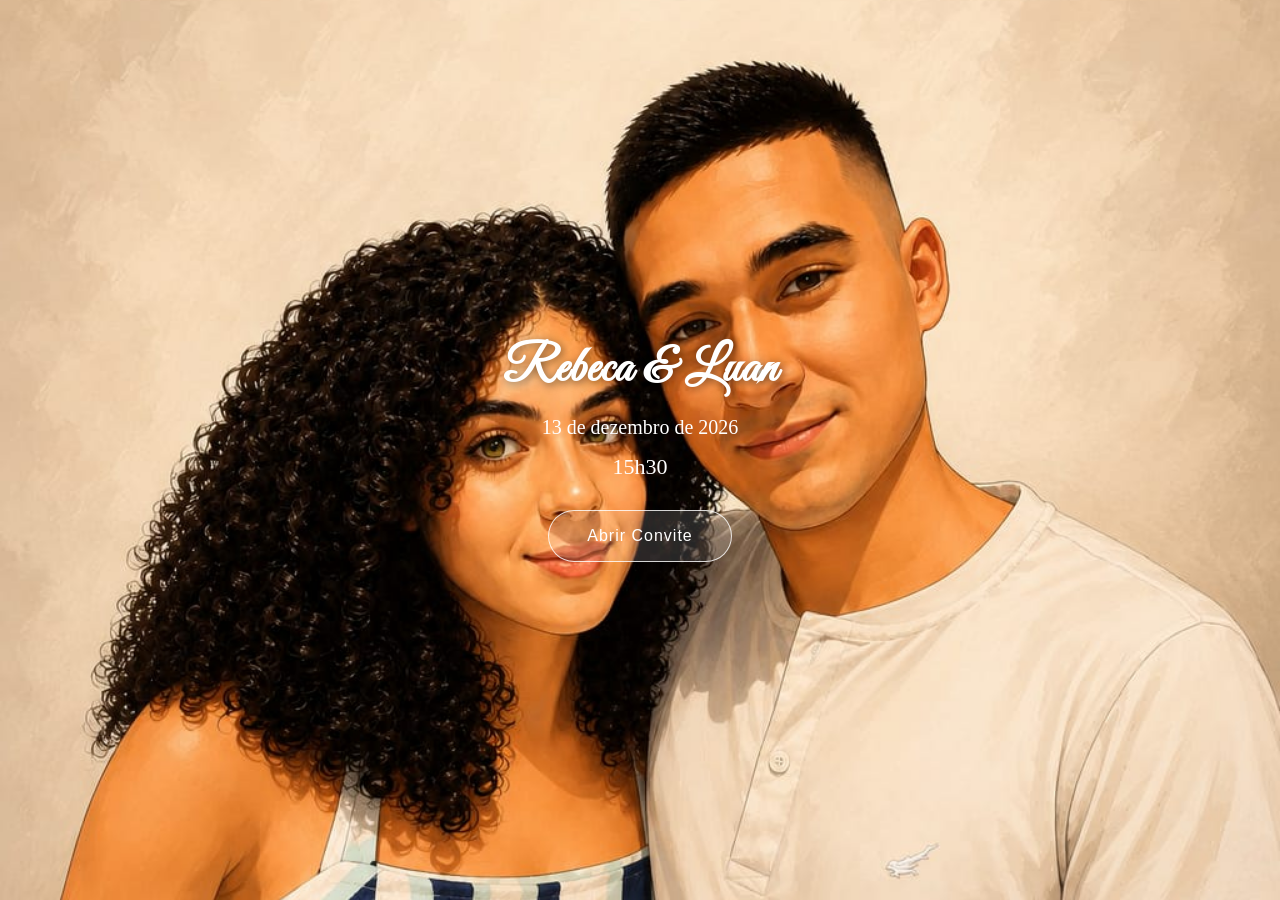
==== index.html @ d6e5cb89 "Corrigindo nome do index" ====
<!DOCTYPE html>
<html lang="pt-br">
<head>
    <meta charset="UTF-8">
    <meta name="viewport" content="width=device-width, initial-scale=1.0">
    <title>Luan & Rebeca</title>
    <link rel="stylesheet" href="style.css">
    
    <link rel="preconnect" href="https://fonts.googleapis.com">

    <link rel="preconnect" href="https://fonts.gstatic.com" crossorigin>

    <link href="https://fonts.googleapis.com/css2?family=Great+Vibes&display=swap" rel="stylesheet">
</head>

<body>
    <header>
        <div class="hero">
        <h1>Rebeca & Luan</h1>
        <p class="data">13 de dezembro de 2026</p>
        <p class="horario">15h30</p>
        <button class="botao">Abrir Convite</button>
        </div>
    </header>

    <main>
        <section>
            <h2>Nossa História</h2>
            <p>Nossa história começou quando...</p>
        </section>
    </main>
    <script src="script.js"></script>
</body>
</html>
---- style.css ----
*{
    margin: 0;
    padding: 0;
    box-sizing: border-box;
}

header {
    height: 100vh;
    display: flex;
    flex-direction: column;
    justify-content: center;
    align-items: center;
    background-image: url("img/foto-casal.jpg");
    background-size: cover;
    background-position: center 45%;
    /* ADICIONE ESTAS 4 LINHAS ABAIXO: */
    position: fixed; /* Fixa o header no topo para ele poder deslizar por cima do conteúdo */
    top: 0;
    left: 0;
    width: 100%;
    z-index: 10; /* Garante que ele fique na frente de tudo até ser clicado */
    transition: transform 1s ease-in-out, opacity 1s ease-in-out; /* Diz que qualquer movimento dele vai durar 1 segundo de forma suave */
}
  

h1 {
    font-size: 50px;
    font-family: "Great Vibes", cursive;
    color: #fff;
    text-shadow: 2px 2px 8px rgba(0,0,0,0.5);
    letter-spacing: 1px;
    /* ADICIONE ESSAS DUAS LINHAS ABAIXO */
    animation: surgirDeBaixo 1.2s ease-out 0.8s forwards;
    opacity: 0;
}

.data {
    font-size: 20px;
    color: white;
    /* ADICIONE ESSAS DUAS LINHAS ABAIXO */
    animation: surgirDeBaixo 1.2s ease-out 0.8s forwards;
    opacity: 0;
}

.horario {
    font-size: 22px;
        color: white;
        /* ADICIONE ESSAS DUAS LINHAS ABAIXO */
    animation: surgirDeBaixo 1.2s ease-out 0.8s forwards;
    opacity: 0;

}

.botao {
    margin-top: 15px;
    padding: 16px 38px;
    border: 1px solid rgba(255, 255, 255, 0.8);
    border-radius: 50px;
    background: rgba(255, 255, 255, 0.15);
    color: #fff;
    font-size: 16px;
    font-weight: 500;
    cursor: pointer;
    transition: 0.3s ease;
    letter-spacing: 1px;
    /* ADICIONE ESSAS DUAS LINHAS ABAIXO */
    animation: surgirDeBaixo 1.2s ease-out 0.8s forwards;
    opacity: 0;
}

.botao:hover {
    background-color: #c59b25;
}

.hero {
    display: flex;
    flex-direction: column;
    align-items: center;
    gap: 15px;
}

/* 
Explicação do que esse código faz:

@keyframes funciona como um "roteiro" para o navegador. Ele diz o que acontece no início e no fim da animação.
from (Início): O elemento começa invisível (opacity: 0) e empurrado 30 pixels para baixo (translateY(30px)).
to (Fim): O elemento fica totalmente visível (opacity: 1) e volta para a sua posição original (translateY(0)).
Criando animação chamada 'surgirDeBaixo' */
@keyframes surgirDeBaixo {
    from {
        opacity: 0;
        transform: translateY(30px);
    }
    to {
        opacity: 1;
        transform: translateY(0);
    }
}

/* Essa classe será colocada pelo JavaScript na hora do clique */
.capa-sumir {
    transform: translateY(-100vh); /* Empurra a capa inteira para cima, para fora da tela */
    opacity: 0; /* Faz ela desaparecer suavemente enquanto sobe */
}
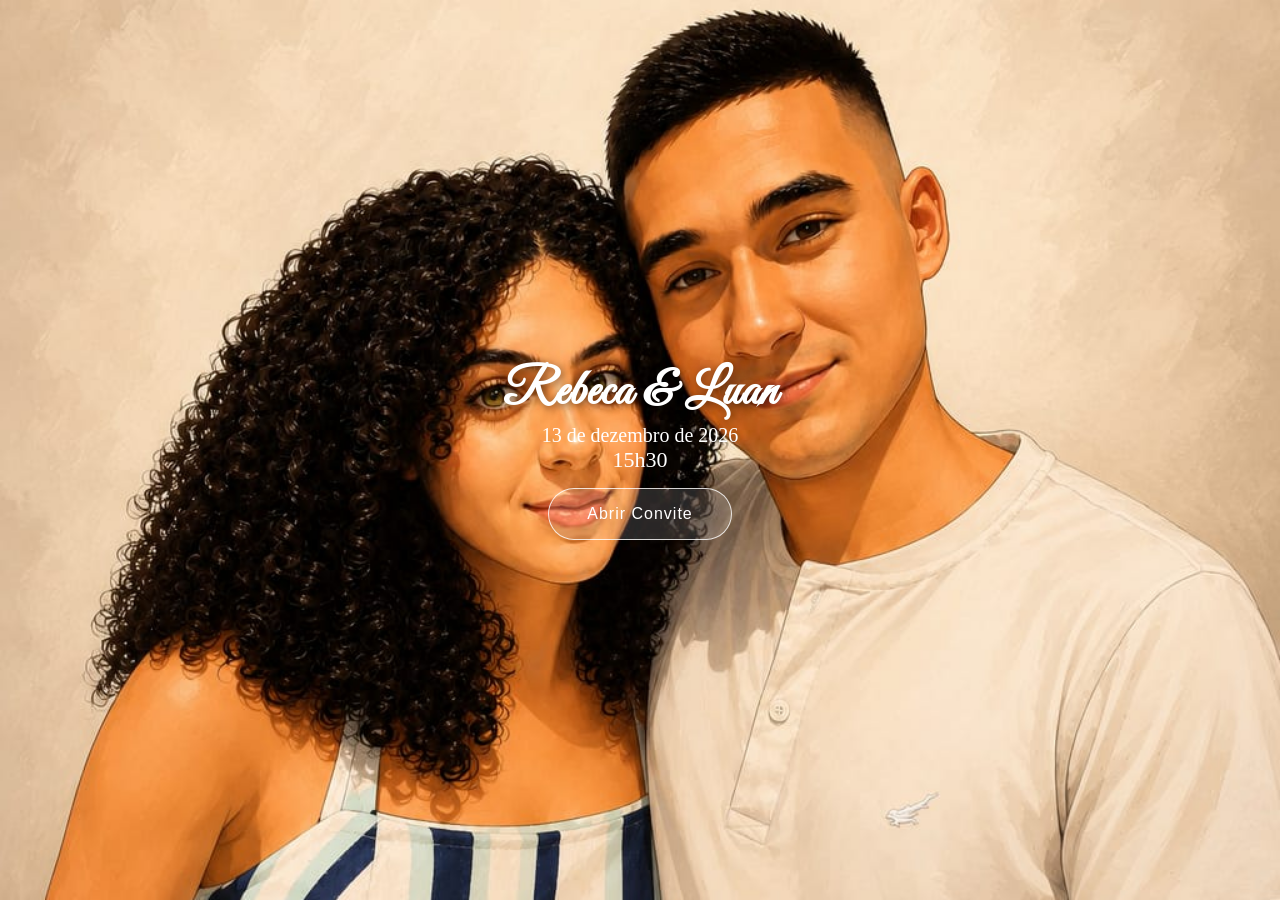
==== commit 34e7f536: "centro" ====
--- a/index.html
+++ b/index.html
@@ -15,7 +15,7 @@
 
 <body>
     <header>
-        <div class="hero">
+        <div class="hero"></div>
         <h1>Rebeca & Luan</h1>
         <p class="data">13 de dezembro de 2026</p>
         <p class="horario">15h30</p>
--- a/style.css
+++ b/style.css
@@ -12,7 +12,7 @@
     align-items: center;
     background-image: url("img/foto-casal.jpg");
     background-size: cover;
-    background-position: center 45%;
+    background-position: center;
     /* ADICIONE ESTAS 4 LINHAS ABAIXO: */
     position: fixed; /* Fixa o header no topo para ele poder deslizar por cima do conteúdo */
     top: 0;
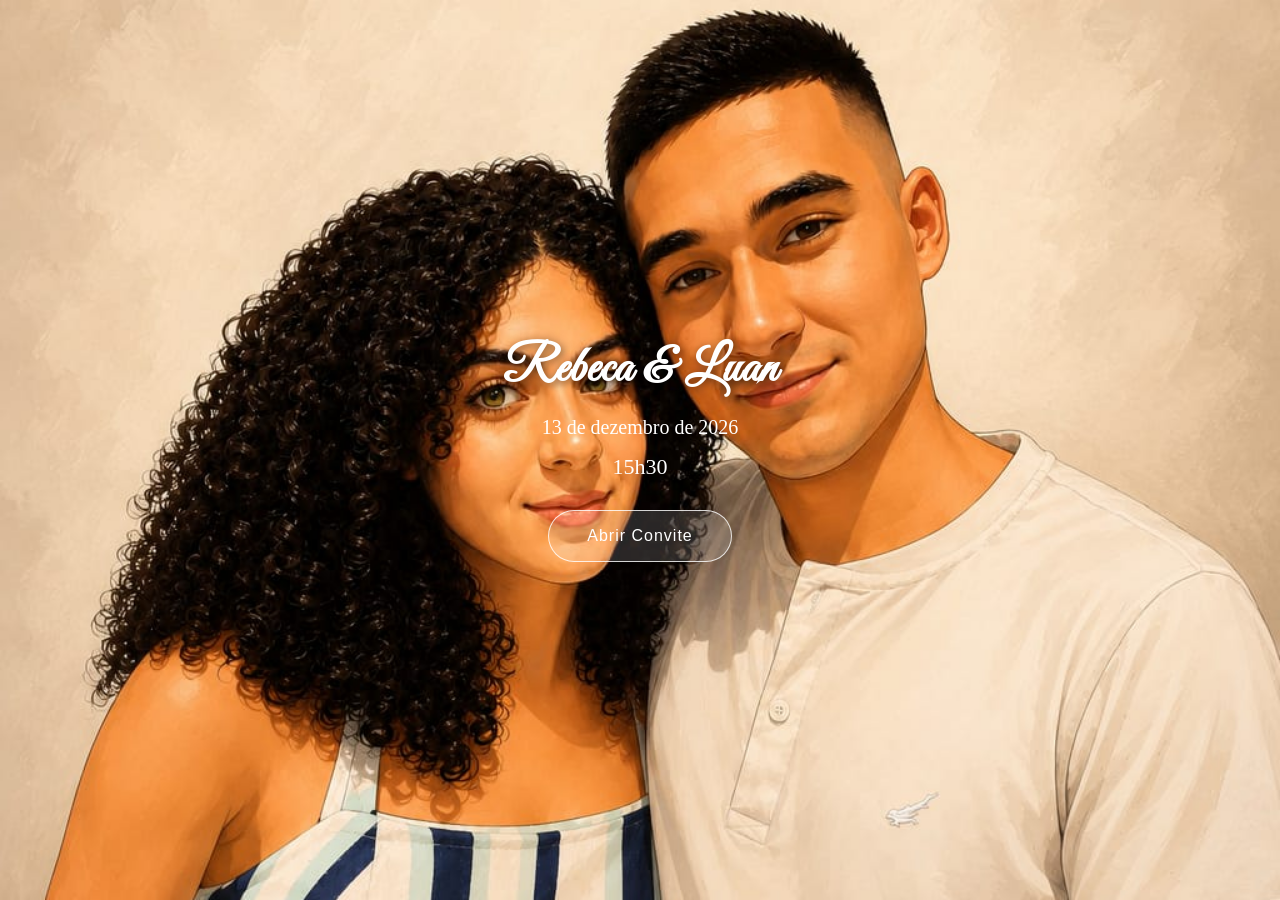
==== commit 4eb6d001: "Atualizando convite" ====
--- a/index.html
+++ b/index.html
@@ -15,7 +15,7 @@
 
 <body>
     <header>
-        <div class="hero"></div>
+        <div class="hero">
         <h1>Rebeca & Luan</h1>
         <p class="data">13 de dezembro de 2026</p>
         <p class="horario">15h30</p>
--- a/style.css
+++ b/style.css
@@ -63,7 +63,7 @@
     cursor: pointer;
     transition: 0.3s ease;
     letter-spacing: 1px;
-    /* ADICIONE ESSAS DUAS LINHAS ABAIXO */
+    /* ADICIONE ESSAS DUAS LINHAS ABAIXO, capa */
     animation: surgirDeBaixo 1.2s ease-out 0.8s forwards;
     opacity: 0;
 }
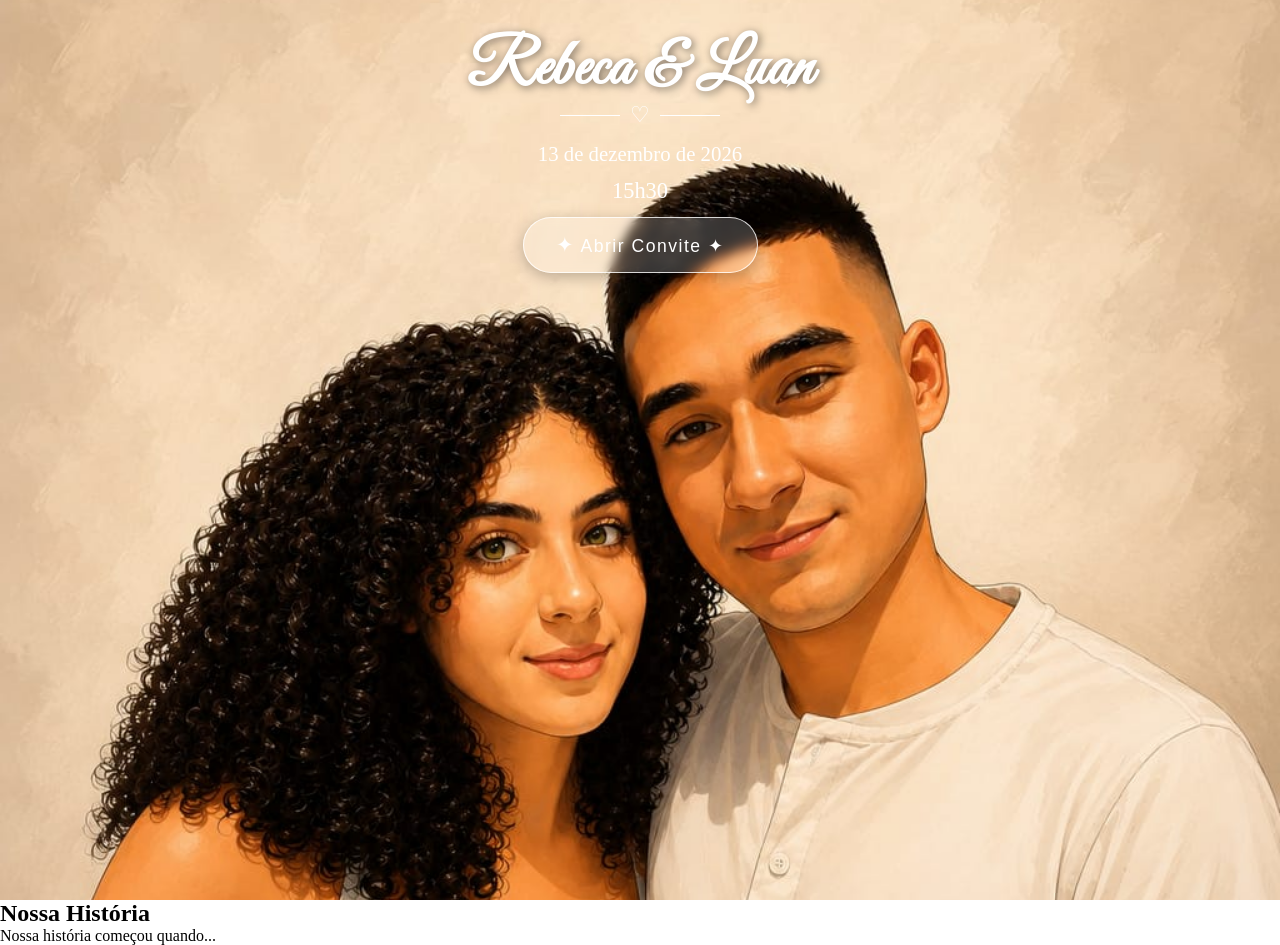
==== commit 78e117f1: "Atualizar" ====
--- a/index.html
+++ b/index.html
@@ -17,9 +17,14 @@
     <header>
         <div class="hero">
         <h1>Rebeca & Luan</h1>
+          <div class="linha-coracao">
+        <span></span>
+        <i>♡</i>
+        <span></span>
+         </div>
         <p class="data">13 de dezembro de 2026</p>
         <p class="horario">15h30</p>
-        <button class="botao">Abrir Convite</button>
+        <button class="botao">✦ Abrir Convite ✦</button>
         </div>
     </header>
 
--- a/style.css
+++ b/style.css
@@ -4,101 +4,199 @@
     box-sizing: border-box;
 }
 
+html, body {
+    width: 100%;
+    min-height: 100%;
+}
+
+
 header {
-    height: 100vh;
+    height: 100dvh;
+    min-height: 100dvh;
+
+    width: 100%;
+
+    display: flex;
+    flex-direction: column;
+
+    justify-content: flex-start; /* ou "center", para centralizar e tirar o "pedding top" para poder centralizar"*/
+    align-items: center;
+
+    padding-top: 15px;
+
+    background-image: url("img/foto-casal2.jpg");
+    background-size: cover;
+    background-position: center 35%;
+    background-repeat: no-repeat;
+
+    overflow: hidden;
+
+    position: relative;
+
+    z-index: 10;
+
+    transition: transform 1s ease-in-out, opacity 1s ease-in-out;
+}
+
+
+
+.hero {
     display: flex;
     flex-direction: column;
     justify-content: center;
     align-items: center;
-    background-image: url("img/foto-casal.jpg");
-    background-size: cover;
-    background-position: center;
-    /* ADICIONE ESTAS 4 LINHAS ABAIXO: */
-    position: fixed; /* Fixa o header no topo para ele poder deslizar por cima do conteúdo */
-    top: 0;
-    left: 0;
+
+    gap: 12px;
+
     width: 100%;
-    z-index: 10; /* Garante que ele fique na frente de tudo até ser clicado */
-    transition: transform 1s ease-in-out, opacity 1s ease-in-out; /* Diz que qualquer movimento dele vai durar 1 segundo de forma suave */
-}
-  
+    max-width: 500px;
+
+    padding: 15px;
+
+    text-align: center;
+}
+
+
+
+/* NOME DO CASAL */
 
 h1 {
-    font-size: 50px;
+
+    font-size: clamp(2.5rem, 10vw, 4rem);
+
     font-family: "Great Vibes", cursive;
+
     color: #fff;
-    text-shadow: 2px 2px 8px rgba(0,0,0,0.5);
+
+    text-shadow: 
+    2px 2px 8px rgba(0,0,0,0.5);
+
     letter-spacing: 1px;
-    /* ADICIONE ESSAS DUAS LINHAS ABAIXO */
-    animation: surgirDeBaixo 1.2s ease-out 0.8s forwards;
-    opacity: 0;
-}
+
+    animation: surgirDeBaixo 1.2s ease-out 0.8s forwards;
+
+    opacity: 0;
+}
+
+
+
+/* DATA */
 
 .data {
-    font-size: 20px;
-    color: white;
-    /* ADICIONE ESSAS DUAS LINHAS ABAIXO */
-    animation: surgirDeBaixo 1.2s ease-out 0.8s forwards;
-    opacity: 0;
-}
+
+    font-size: clamp(1rem, 3vw, 1.3rem);
+
+    color: white;
+
+    animation: surgirDeBaixo 1.2s ease-out 0.8s forwards;
+
+    opacity: 0;
+}
+
+
+
+/* HORÁRIO */
 
 .horario {
-    font-size: 22px;
-        color: white;
-        /* ADICIONE ESSAS DUAS LINHAS ABAIXO */
-    animation: surgirDeBaixo 1.2s ease-out 0.8s forwards;
-    opacity: 0;
-
-}
+
+    font-size: clamp(1.1rem, 3.5vw, 1.4rem);
+
+    color: white;
+
+    animation: surgirDeBaixo 1.2s ease-out 0.8s forwards;
+
+    opacity: 0;
+}
+
+
+/* BOTÃO */
 
 .botao {
-    margin-top: 15px;
-    padding: 16px 38px;
-    border: 1px solid rgba(255, 255, 255, 0.8);
+
+    margin-top: 1px;
+    padding: 0.9rem 2rem;
+    border: 1px solid rgba(255,255,255,0.8);
     border-radius: 50px;
-    background: rgba(255, 255, 255, 0.15);
-    color: #fff;
-    font-size: 16px;
+    background: rgba(255,255,255,0.20);
+    backdrop-filter: blur(5px);
+    box-shadow: 0 4px 15px rgba(0,0,0,0.25);
+    color: white;
+    font-size: clamp(1rem, 2.5vw, 1.1rem);
     font-weight: 500;
     cursor: pointer;
     transition: 0.3s ease;
     letter-spacing: 1px;
-    /* ADICIONE ESSAS DUAS LINHAS ABAIXO, capa */
-    animation: surgirDeBaixo 1.2s ease-out 0.8s forwards;
-    opacity: 0;
-}
+    animation: surgirDeBaixo 1.2s ease-out 0.8s forwards;
+    opacity: 0;
+    letter-spacing: 1.5px;
+    position: relative;
+}
+
+.botao::first-letter {
+    font-size: 1.2em;
+}
+
+.linha-coracao {
+    display: flex;
+    align-items: center;
+    justify-content: center;
+    gap: 10px;
+    margin: -20px 0 2px;
+}
+
+.linha-coracao span {
+    width: 60px;
+    height: 1px;
+    background: white;
+}
+
+.linha-coracao i {
+    font-size: 22px;
+    color: white;
+    font-style: normal;
+}
+
+
 
 .botao:hover {
+
     background-color: #c59b25;
-}
-
-.hero {
-    display: flex;
-    flex-direction: column;
-    align-items: center;
-    gap: 15px;
-}
-
-/* 
-Explicação do que esse código faz:
-
-@keyframes funciona como um "roteiro" para o navegador. Ele diz o que acontece no início e no fim da animação.
-from (Início): O elemento começa invisível (opacity: 0) e empurrado 30 pixels para baixo (translateY(30px)).
-to (Fim): O elemento fica totalmente visível (opacity: 1) e volta para a sua posição original (translateY(0)).
-Criando animação chamada 'surgirDeBaixo' */
+
+}
+
+
+
+/* ANIMAÇÃO */
+
 @keyframes surgirDeBaixo {
+
     from {
+
         opacity: 0;
+
         transform: translateY(30px);
+
     }
+
+
     to {
+
         opacity: 1;
+
         transform: translateY(0);
+
     }
-}
-
-/* Essa classe será colocada pelo JavaScript na hora do clique */
+
+}
+
+
+
+/* SUMIR A CAPA AO CLICAR */
+
 .capa-sumir {
-    transform: translateY(-100vh); /* Empurra a capa inteira para cima, para fora da tela */
-    opacity: 0; /* Faz ela desaparecer suavemente enquanto sobe */
-}+
+    transform: translateY(-100vh);
+
+    opacity: 0;
+
+}
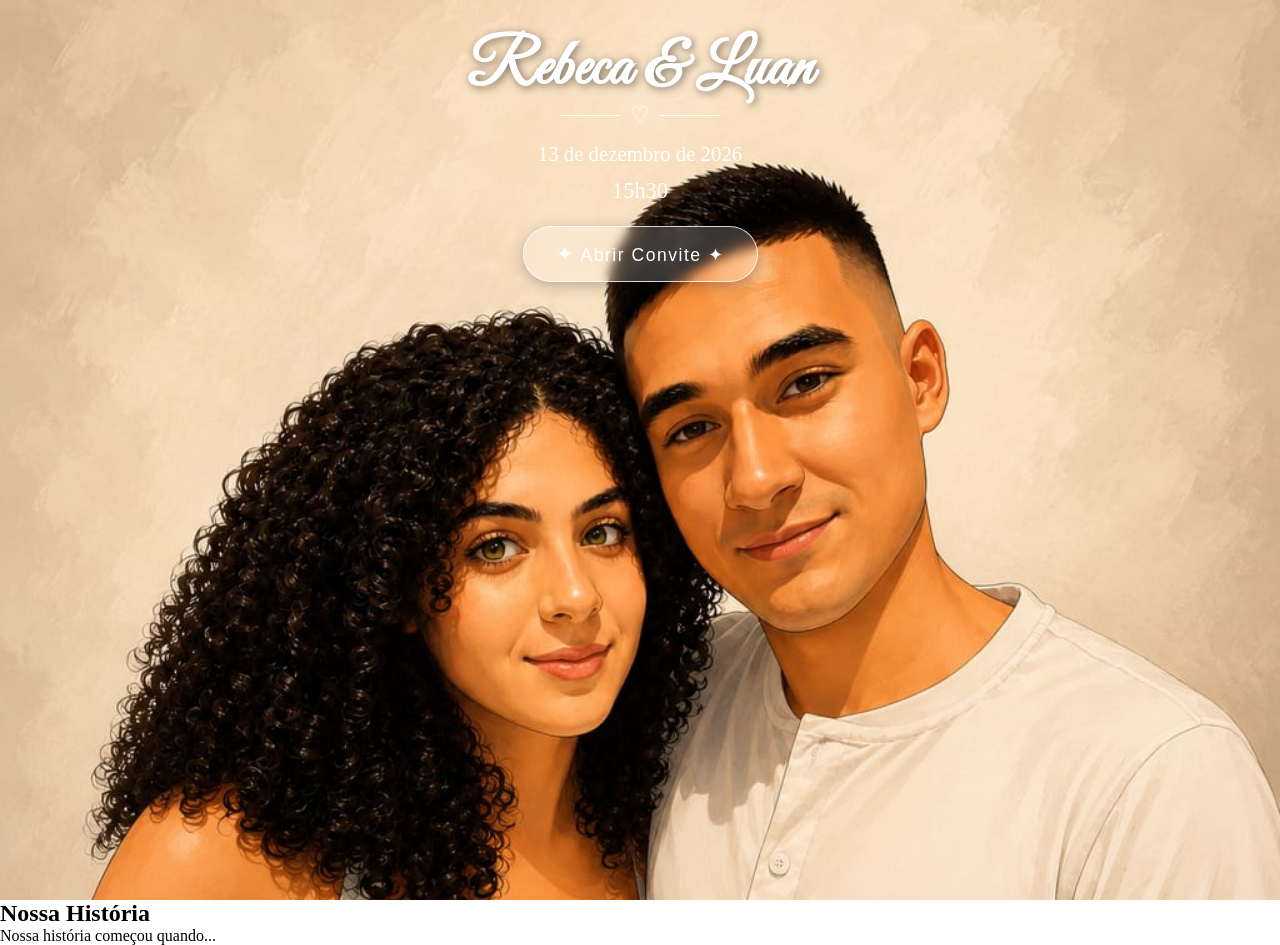
==== commit 8b9a27ad: "Atualizar" ====
--- a/index.html
+++ b/index.html
@@ -17,11 +17,13 @@
     <header>
         <div class="hero">
         <h1>Rebeca & Luan</h1>
+
           <div class="linha-coracao">
         <span></span>
         <i>♡</i>
         <span></span>
          </div>
+         
         <p class="data">13 de dezembro de 2026</p>
         <p class="horario">15h30</p>
         <button class="botao">✦ Abrir Convite ✦</button>
--- a/style.css
+++ b/style.css
@@ -113,7 +113,7 @@
 
 .botao {
 
-    margin-top: 1px;
+    margin-top: 10px;
     padding: 0.9rem 2rem;
     border: 1px solid rgba(255,255,255,0.8);
     border-radius: 50px;
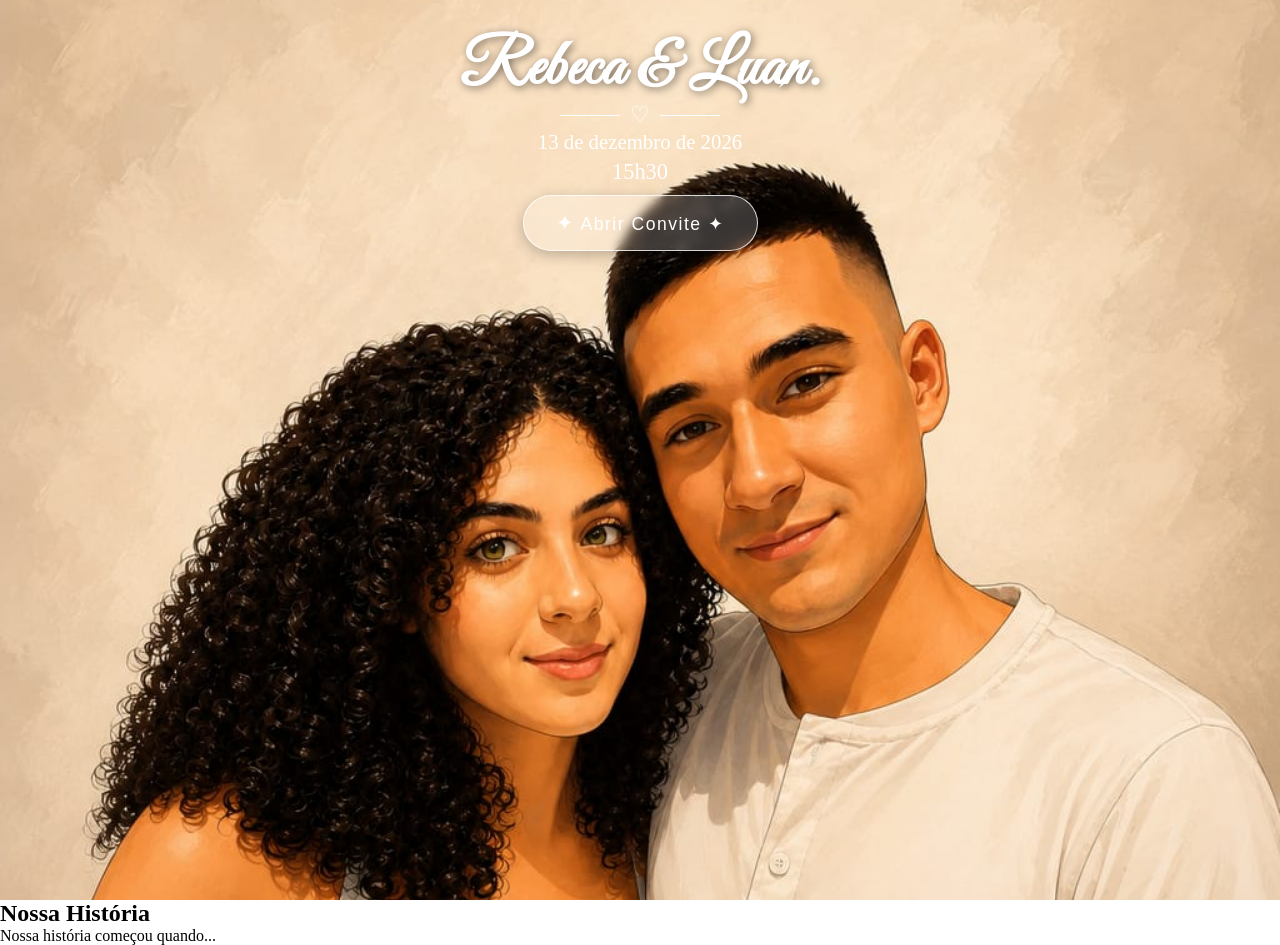
==== commit d49e62ac: "atualizar" ====
--- a/index.html
+++ b/index.html
@@ -16,14 +16,14 @@
 <body>
     <header>
         <div class="hero">
-        <h1>Rebeca & Luan</h1>
+        <h1>Rebeca & Luan.</h1>
 
           <div class="linha-coracao">
         <span></span>
         <i>♡</i>
         <span></span>
          </div>
-         
+
         <p class="data">13 de dezembro de 2026</p>
         <p class="horario">15h30</p>
         <button class="botao">✦ Abrir Convite ✦</button>
--- a/style.css
+++ b/style.css
@@ -83,6 +83,7 @@
 /* DATA */
 
 .data {
+    margin-top: -12px;
 
     font-size: clamp(1rem, 3vw, 1.3rem);
 
@@ -98,6 +99,7 @@
 /* HORÁRIO */
 
 .horario {
+    margin-top: -7px;
 
     font-size: clamp(1.1rem, 3.5vw, 1.4rem);
 
@@ -113,7 +115,7 @@
 
 .botao {
 
-    margin-top: 10px;
+    margin-top: -2px;
     padding: 0.9rem 2rem;
     border: 1px solid rgba(255,255,255,0.8);
     border-radius: 50px;
@@ -142,6 +144,8 @@
     justify-content: center;
     gap: 10px;
     margin: -20px 0 2px;
+    animation: surgirDeBaixo 1.2s ease-out 1.1s forwards;
+    opacity: 0;
 }
 
 .linha-coracao span {
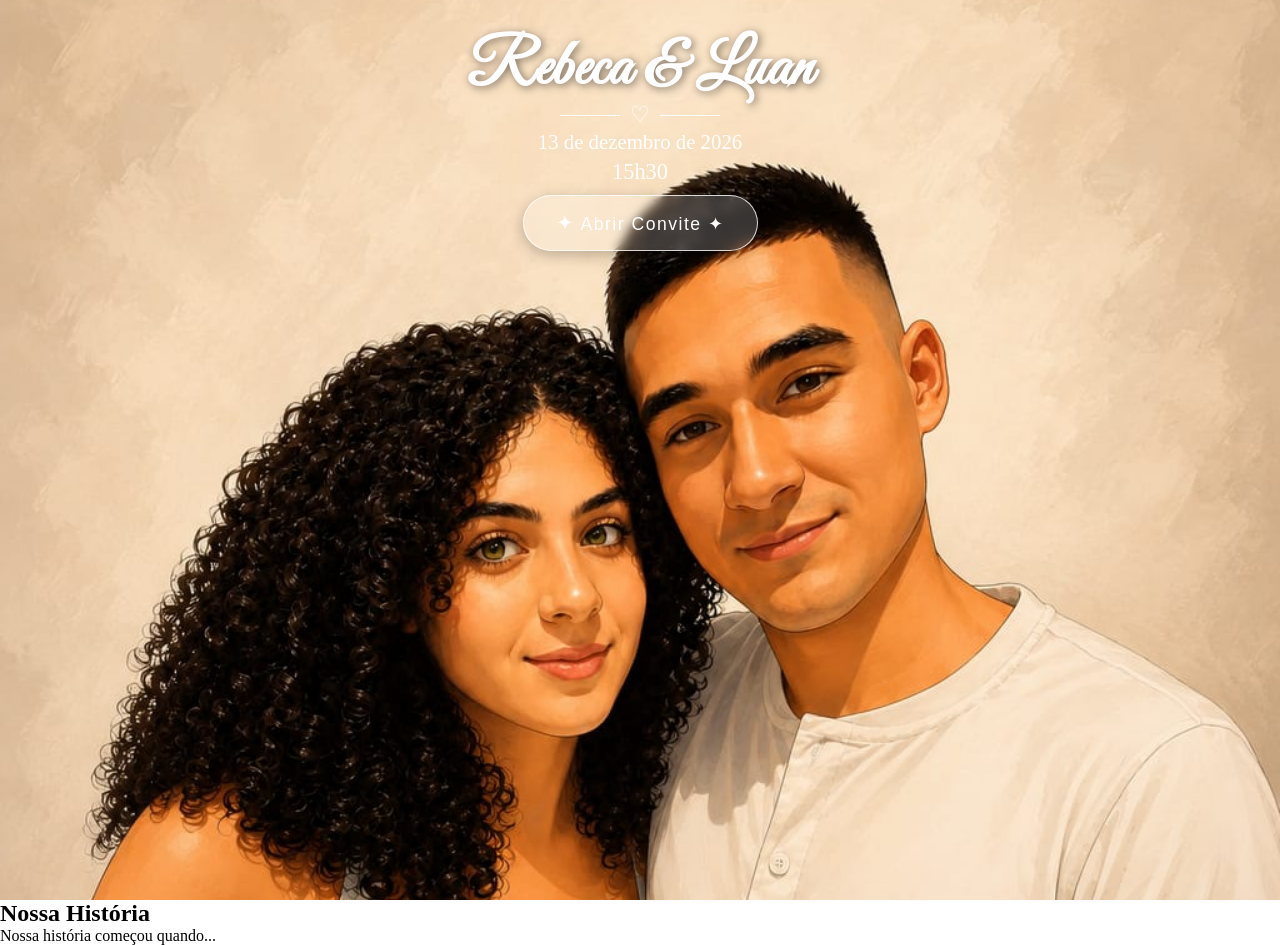
==== commit df37ee78: "Atualizar" ====
--- a/index.html
+++ b/index.html
@@ -16,7 +16,7 @@
 <body>
     <header>
         <div class="hero">
-        <h1>Rebeca & Luan.</h1>
+        <h1>Rebeca & Luan</h1>
 
           <div class="linha-coracao">
         <span></span>
